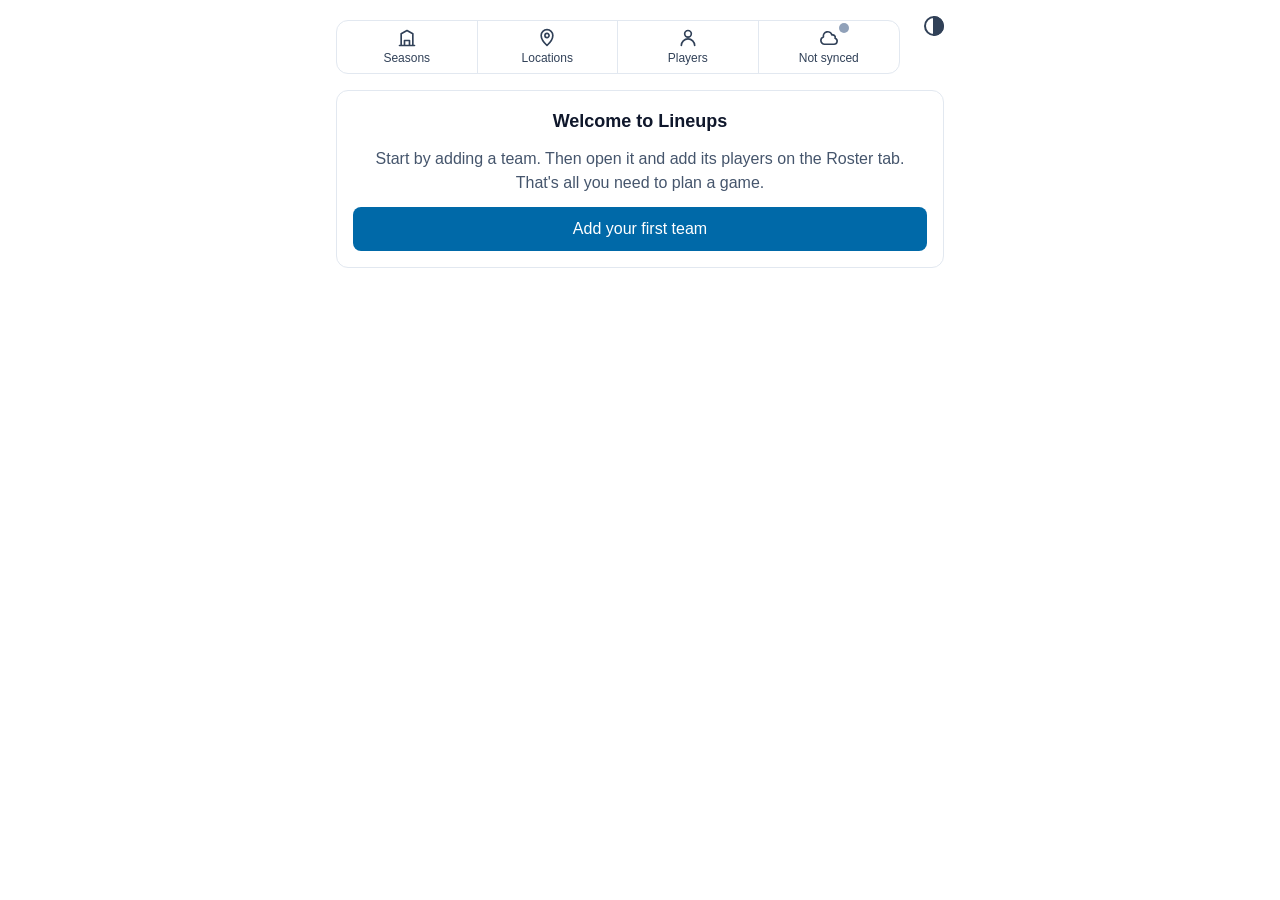
==== index.html @ c77ab972 "Publish Lineups build from 06f53e1" ====
<!doctype html>
<html lang="en">
  <head>
    <meta charset="UTF-8" />
    <meta name="viewport" content="width=device-width, initial-scale=1.0, viewport-fit=cover" />
    <meta name="theme-color" content="#15803d" />
    <meta name="description" content="Youth soccer and basketball lineups, playing time and stars." />
    <link rel="icon" href="./icon.svg" type="image/svg+xml" />
    <link rel="apple-touch-icon" href="./apple-touch-icon-lineups.png" />
    <title>Lineups</title>
    <script>
      // Apply a forced theme before the first paint (src/app/theme.ts), so it never flashes the other one.
      try {
        var theme = localStorage.getItem('lineups-theme');
        if (theme === 'light' || theme === 'dark') document.documentElement.dataset.theme = theme;
      } catch (e) {}
    </script>
    <script type="module" crossorigin src="./assets/index-w1XVwu2e.js"></script>
    <link rel="stylesheet" crossorigin href="./assets/index-Cuu523VW.css">
  <link rel="manifest" href="./manifest.webmanifest"></head>
  <body>
    <div id="root"></div>
  </body>
</html>
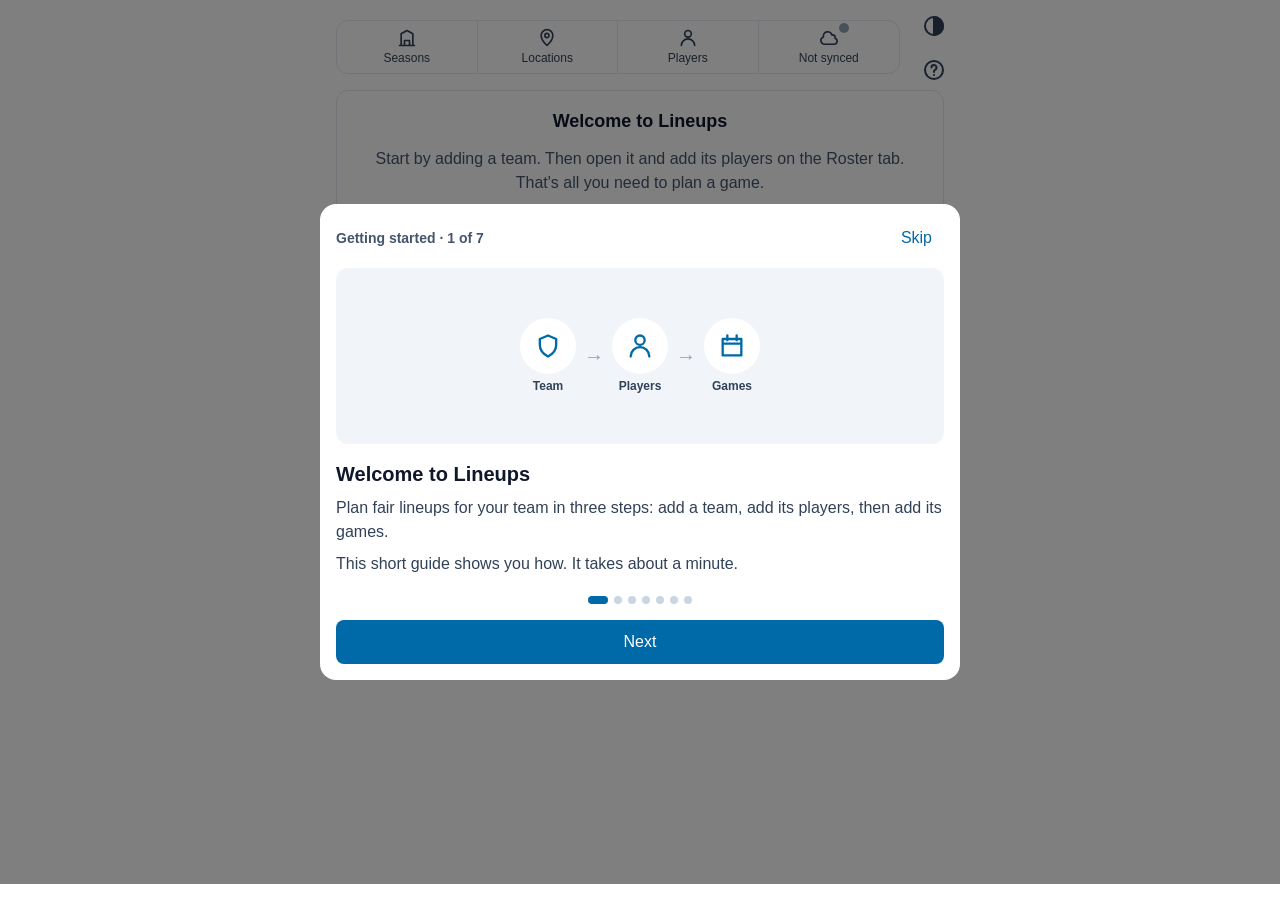
==== commit b60bbeab: "Publish Lineups build from c8e4f45" ====
--- a/index.html
+++ b/index.html
@@ -15,8 +15,8 @@
         if (theme === 'light' || theme === 'dark') document.documentElement.dataset.theme = theme;
       } catch (e) {}
     </script>
-    <script type="module" crossorigin src="./assets/index-w1XVwu2e.js"></script>
-    <link rel="stylesheet" crossorigin href="./assets/index-Cuu523VW.css">
+    <script type="module" crossorigin src="./assets/index-BnOmkWdY.js"></script>
+    <link rel="stylesheet" crossorigin href="./assets/index-DA2BMrGZ.css">
   <link rel="manifest" href="./manifest.webmanifest"></head>
   <body>
     <div id="root"></div>
